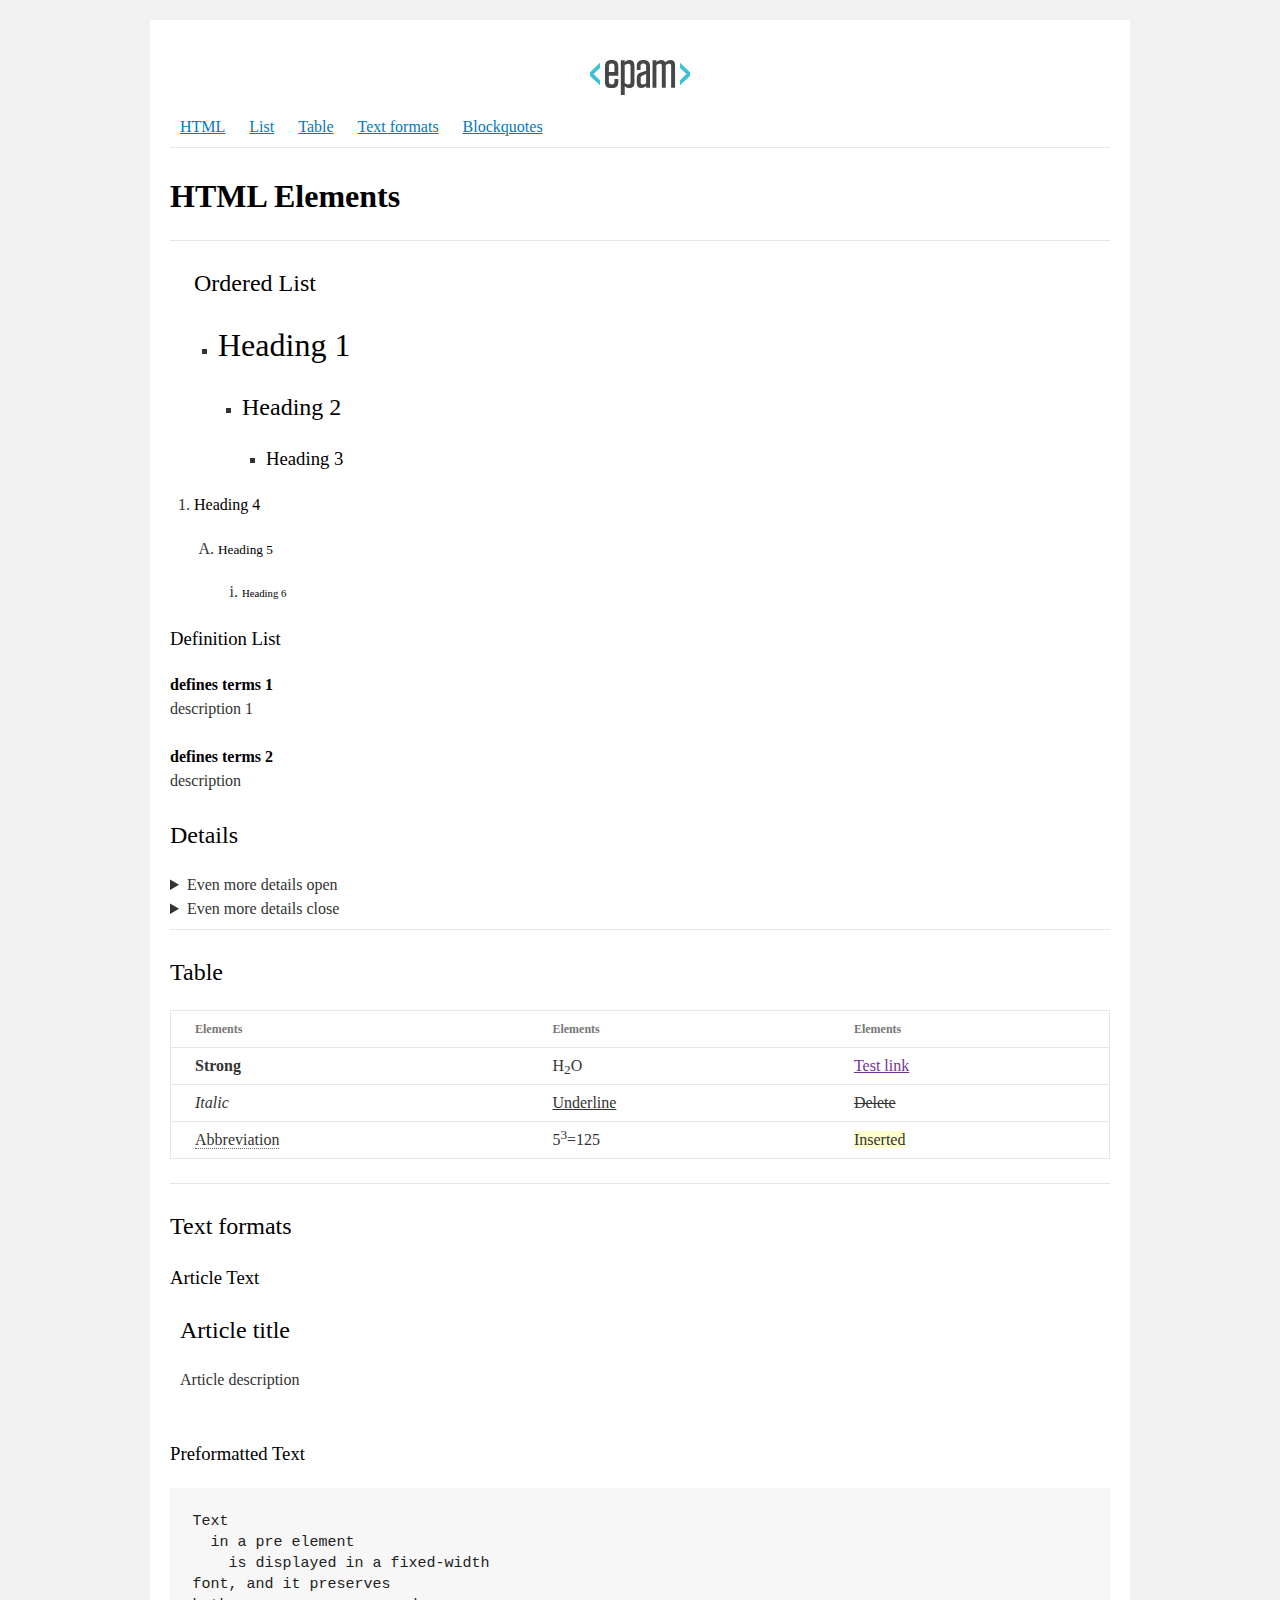
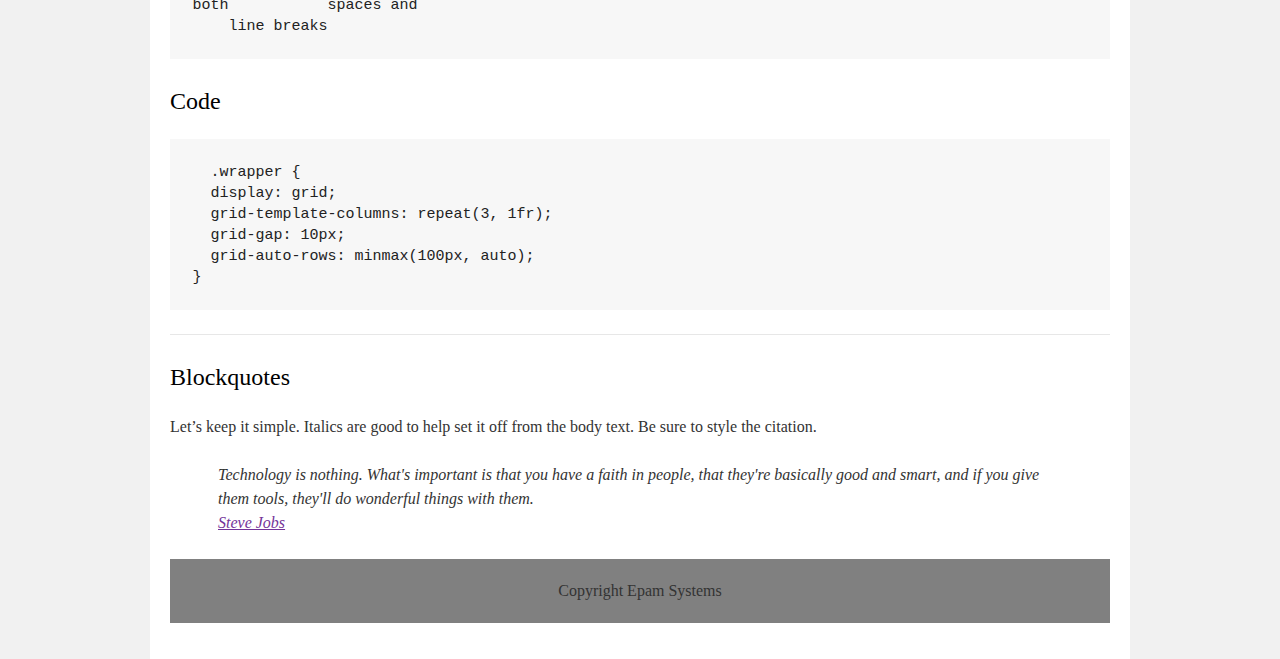
==== homework_01/index.html @ e1463457 "Add files via upload" ====
<!DOCTYPE html>
<html>

<head>
  <meta charset="utf-8">
  <title>hw</title>
  <link rel="stylesheet" href="style.css">
</head>

<body>
  <div id="wrapper">
    <div id="main">
      <div id="container">
        <div id="content" role="main">
          <!-- TODO: Content goes here -->
<header> 
        <img src="EPAM_logo.svg" alt="">
         <nav> <a href="">HTML</a>
			<a href="">List</a>
			<a href="">Table</a>
			<a href="">Text formats</a>
			<a href="">Blockquotes</a>
		</nav>
<hr>
</header>
<h1><strong>HTML Elements</strong></h1>

<hr>

<ol><h2>Ordered List</h2>
	<ul>
	<li><h1>Heading 1</h1></li>
		<ul><li><h2>Heading 2</h2></li>
			<ul><li><h3>Heading 3</h3></li></ul>
		</ul>
	</ul>
<li><h4>Heading 4</h4></li>
	<ol type="A"><li><h5>Heading 5</h5></li>
		<ol type="i"><li><h6>Heading 6</h6></li></ol>
	</ol>

</ol>
<dl><h3>Definition List</h3>

	<dt>defines terms 1</dt>
		<dd>description 1</dd>
	<dt>defines terms 2</dt>
		<dd>description </dd>
</dl>
<h2>Details</h2>
<details>
	<summary>Even more details open</summary>
	<p>Here are even more details about the details.</p>
</details>

<details>
	<summary>Even more details close</summary>
	<p>Here are even more details about the details.</p>
</details>
<hr>
<table>
<h2>Table</h2>
	<thead>
		<tr>
			<th>Elements</th>
			<th>Elements</th>
			<th>Elements</th>
		</tr>
	</thead>
	<tbody>
	<tr>
		<td><strong>Strong</strong></td>
		<td>H<sub>2</sub>O</td>
		<td><a href="">Test link</a></td>
	</tr>
	<tr>
		<td><i>Italic</i></td>
		<td><u>Underline</u></td>
		<td><del>Delete</del></td>
	</tr>
	<tr>
		<td><abbr>Abbreviation</abbr></td>
		<td>5<sup>3</sup>=125</td>
		<td><ins>Inserted</ins></td>
	</tr>
	</tbody>
</table>
<hr>
<h2>Text formats</h2>

	<h3>Article Text</h3>
	<article>
	<h2>Article title</h2>
	</article>
	<article>
		<p>Article description</p>
	</article>
<br>
<h3>Preformatted Text</h3>
<pre>
Text
  in a pre element
    is displayed in a fixed-width
font, and it preserves
both           spaces and
    line breaks
</pre>

<h2>Code</h2>

<code>
 <pre>
  .wrapper {
  display: grid;
  grid-template-columns: repeat(3, 1fr);
  grid-gap: 10px;
  grid-auto-rows: minmax(100px, auto);
}
</pre>
</code>
<hr>

<h2>Blockquotes</h2>

<p>Let’s keep it simple. Italics are good to help set it off from the body text. Be sure to style the citation.</p>
<blockquote>
<p>Technology is nothing. What's important is that you have a faith in people, that they're basically good and smart, and if you give them tools, they'll do wonderful things with them.
<br>
<a href="">Steve Jobs</a></p>
</blockquote>


<!--And here’s a bit of trailing text.-->

<footer>Copyright Epam Systems</footer>

        </div>
      </div>
    </div>
  </div>
</body>

</html>
---- homework_01/style.css ----
html, body, div, span, applet, object, iframe,
h1, h2, h3, h4, h5, h6, p, blockquote, pre,
a, abbr, acronym, address, big, cite, code,
del, dfn, em, font, img, ins, kbd, q, s, samp,
small, strike, strong, sub, sup, tt, var,
b, u, i, center,
dl, dt, dd, ol, ul, li,
fieldset, form, label, legend,
table, caption, tbody, tfoot, thead, tr, th, td{background:transparent;border:0;margin:0;padding:0;vertical-align:baseline;}
	body{line-height:1;}h1, h2, h3, h4, h5, h6{clear:both;font-weight:normal;}ol, ul{list-style:none;}blockquote{quotes:none;}blockquote:before, blockquote:after{content:'';content:none;}del{text-decoration:line-through;}table{border-collapse:collapse;border-spacing:0;}a img{border:none;}#container{float:left;margin:0 -240px 0 0;width:100%;}#primary,
#secondary{float:right;overflow:hidden;width:220px;}#secondary{clear:right;}#footer{clear:both;width:100%;}.one-column #content{margin:0 auto;width:640px;}.single-attachment #content{margin:0 auto;width:900px;}body,
input,
textarea,
.page-title span,
.pingback a.url{font-family:Georgia, "Bitstream Charter", serif;}h3#comments-title,
h3#reply-title,
#access .menu,
#access div.menu ul,
#cancel-comment-reply-link,
.form-allowed-tags,
#site-info,
#site-title,
#wp-calendar,
.comment-meta,
.comment-body tr th,
.comment-body thead th,
.entry-content label,
.entry-content tr th,
.entry-content thead th,
.entry-meta,
.entry-title,
.entry-utility,
#respond label,
.navigation,
.page-title,
.pingback p,
.reply,
.widget-title,
.wp-caption-text{font-family:"Helvetica Neue", Arial, Helvetica, "Nimbus Sans L", sans-serif;}input[type="submit"]{font-family:"Helvetica Neue", Arial, Helvetica, "Nimbus Sans L", sans-serif;}pre{font-family:"Courier 10 Pitch", Courier, monospace;}code{font-family:Monaco, Consolas, "Andale Mono", "DejaVu Sans Mono", monospace;}#access .menu-header,
div.menu,
#colophon,
#branding,
#main,
#wrapper{margin:0 auto;width:940px;}#wrapper{background:#fff;margin-top:20px;padding:0 20px;}#footer-widget-area{overflow:hidden;}#footer-widget-area .widget-area{float:left;margin-right:20px;width:220px;}#footer-widget-area #fourth{margin-right:0;}#site-info{float:left;font-size:14px;font-weight:bold;width:700px;}#site-generator{float:right;width:220px;}body{background:#f1f1f1;}body,
input,
textarea{color:#666;font-size:12px;line-height:18px;}hr{background-color:#e7e7e7;border:0;clear:both;height:1px;margin-bottom:18px;}p{margin-bottom:18px;}ul{list-style:square;margin:0 0 18px 1.5em;}ol{list-style:decimal;margin:0 0 18px 1.5em;}ol ol{list-style:upper-alpha;}ol ol ol{list-style:lower-roman;}ol ol ol ol{list-style:lower-alpha;}ul ul,
ol ol,
ul ol,
ol ul{margin-bottom:0;}dl{margin:0 0 24px 0;}dt{font-weight:bold;}dd{margin-bottom:18px;}strong{font-weight:bold;}cite,
em,
i{font-style:italic;}big{font-size:131.25%;}ins{background:#ffc;text-decoration:none;}blockquote{font-style:italic;padding:0 3em;}blockquote cite,
blockquote em,
blockquote i{font-style:normal;}pre{background:#f7f7f7;color:#222;line-height:18px;margin-bottom:18px;overflow:auto;padding:1.5em;}abbr,
acronym{border-bottom:1px dotted #666;cursor:help;}sup,
sub{height:0;line-height:1;position:relative;vertical-align:baseline;}sup{bottom:1ex;}sub{top:.5ex;}small{font-size:smaller;}input[type="text"],
input[type="password"],
input[type="email"],
input[type="url"],
input[type="number"],
textarea{background:#f9f9f9;border:1px solid #ccc;box-shadow:inset 1px 1px 1px rgba(0,0,0,0.1);-moz-box-shadow:inset 1px 1px 1px rgba(0,0,0,0.1);-webkit-box-shadow:inset 1px 1px 1px rgba(0,0,0,0.1);padding:2px;}a:link{color:#0066cc;}a:visited{color:#743399;}a:active,
a:hover{color:#ff4b33;}.screen-reader-text{clip:rect(1px, 1px, 1px, 1px);overflow:hidden;position:absolute !important;height:1px;width:1px;}#header{padding:30px 0 0 0;}#site-title{float:left;font-size:30px;line-height:36px;margin:0 0 18px 0;width:700px;}#site-title a{color:#000;font-weight:bold;text-decoration:none;}#site-description{color:#000;clear:right;float:right;font-style:italic;margin:15px 0 18px 0;opacity:.65;width:220px;}#branding img{border-top:4px solid #000;border-bottom:1px solid #000;display:block;float:left;}#access{background:#000;display:block;float:left;margin:0 auto;width:940px;}#access .menu-header,
div.menu{font-size:13px;margin-left:12px;width:928px;}#access .menu-header ul,
div.menu ul{list-style:none;margin:0;}#access .menu-header li,
div.menu li{float:left;position:relative;}#access a{color:#aaa;display:block;line-height:38px;padding:0 10px;text-decoration:none;}#access ul ul{box-shadow:0px 3px 3px rgba(0,0,0,0.2);-moz-box-shadow:0px 3px 3px rgba(0,0,0,0.2);-webkit-box-shadow:0px 3px 3px rgba(0,0,0,0.2);display:none;position:absolute;top:38px;left:0;float:left;width:180px;z-index:99999;}#access ul ul li{min-width:180px;}#access ul ul ul{left:100%;top:0;}#access ul ul a{background:#333;line-height:1em;padding:10px;width:160px;height:auto;}#access li:hover > a,
#access ul ul:hover > a{background:#333;color:#fff;}#access ul li:hover > ul{display:block;}#access ul li.current_page_item > a,
#access ul li.current_page_ancestor > a,
#access ul li.current-menu-ancestor > a,
#access ul li.current-menu-item > a,
#access ul li.current-menu-parent > a{color:#fff;}* html #access ul li.current_page_item a,
* html #access ul li.current_page_ancestor a,
* html #access ul li.current-menu-ancestor a,
* html #access ul li.current-menu-item a,
* html #access ul li.current-menu-parent a,
* html #access ul li a:hover{color:#fff;}#main{clear:both;overflow:hidden;padding:40px 0 0 0;}#content{margin-bottom:36px;}#content,
#content input,
#content textarea{color:#333;font-size:16px;line-height:24px;}#content p,
#content ul,
#content ol,
#content dd,
#content pre,
#content hr{margin-bottom:24px;}#content ul ul,
#content ol ol,
#content ul ol,
#content ol ul{margin-bottom:0;}#content pre,
#content kbd,
#content tt,
#content var{font-size:15px;line-height:21px;}#content code{font-size:13px;}#content dt,
#content th{color:#000;}#content h1,
#content h2,
#content h3,
#content h4,
#content h5,
#content h6{color:#000;line-height:1.5em;margin:0 0 20px 0;}#content table{border:1px solid #e7e7e7;margin:0 -1px 24px 0;text-align:left;width:100%;}#content tr th,
#content thead th{color:#777;font-size:12px;font-weight:bold;line-height:18px;padding:9px 24px;}#content tr td{border-top:1px solid #e7e7e7;padding:6px 24px;}#content tr.odd td{background:#f2f7fc;}.hentry{margin:0 0 48px 0;}.home .sticky{background:#f2f7fc;border-top:4px solid #000;margin-left:-20px;margin-right:-20px;padding:18px 20px;}.single .hentry{margin:0 0 36px 0;}.page-title{color:#000;font-size:14px;font-weight:bold;margin:0 0 36px 0;}.page-title span{color:#333;font-size:16px;font-style:italic;font-weight:normal;}.page-title a:link,
.page-title a:visited{color:#777;text-decoration:none;}.page-title a:active,
.page-title a:hover{color:#ff4b33;}#content .entry-title{color:#000;font-size:21px;font-weight:bold;line-height:1.3em;margin-bottom:0;}.entry-title a:link,
.entry-title a:visited{color:#000;text-decoration:none;}.entry-title a:active,
.entry-title a:hover{color:#ff4b33;}.entry-meta{color:#777;font-size:12px;}.entry-meta abbr,
.entry-utility abbr{border:none;}.entry-meta abbr:hover,
.entry-utility abbr:hover{border-bottom:1px dotted #666;}.single-author .by-author{position:absolute !important;clip:rect(1px 1px 1px 1px);clip:rect(1px, 1px, 1px, 1px);}.entry-content,
.entry-summary{clear:both;padding:12px 0 0 0;}.entry-content .more-link{white-space:nowrap;}#content .entry-summary p:last-child{margin-bottom:12px;}.entry-content fieldset{border:1px solid #e7e7e7;margin:0 0 24px 0;padding:24px;}.entry-content fieldset legend{background:#fff;color:#000;font-weight:bold;padding:0 24px;}.entry-content input{margin:0 0 24px 0;}.entry-content input.file,
.entry-content input.button{margin-right:24px;}.entry-content label{color:#777;font-size:12px;}.entry-content select{margin:0 0 24px 0;}.entry-content sup,
.entry-content sub{font-size:10px;}.entry-content blockquote.left{float:left;margin-left:0;margin-right:24px;text-align:right;width:33%;}.entry-content blockquote.right{float:right;margin-left:24px;margin-right:0;text-align:left;width:33%;}.page-link{clear:both;color:#000;font-weight:bold;line-height:48px;word-spacing:0.5em;}.page-link a:link,
.page-link a:visited{background:#f1f1f1;color:#333;font-weight:normal;padding:0.5em 0.75em;text-decoration:none;}.home .sticky .page-link a{background:#d9e8f7;}.page-link a:active,
.page-link a:hover{color:#ff4b33;}body.page .edit-link{clear:both;display:block;}#entry-author-info{background:#f2f7fc;border-top:4px solid #000;clear:both;font-size:14px;line-height:20px;margin:24px 0;overflow:hidden;padding:18px 20px;}#entry-author-info #author-avatar{background:#fff;border:1px solid #e7e7e7;float:left;height:60px;margin:0 -104px 0 0;padding:11px;}#entry-author-info #author-description{float:left;margin:0 0 0 104px;}#entry-author-info h2{color:#000;font-size:100%;font-weight:bold;margin-bottom:0;}.entry-utility{clear:both;color:#777;font-size:12px;line-height:18px;}.entry-meta a,
.entry-utility a{color:#777;}.entry-meta a:hover,
.entry-utility a:hover{color:#ff4b33;}#content .video-player{padding:0;}.format-standard .wp-video,
.format-standard .wp-audio-shortcode,
.format-audio .wp-audio-shortcode,
.format-standard .video-player{margin-bottom:24px;}.home #content .format-aside p,
.home #content .category-asides p{font-size:14px;line-height:20px;margin-bottom:10px;margin-top:0;}.format-gallery .size-thumbnail img,
.category-gallery .size-thumbnail img{border:10px solid #f1f1f1;margin-bottom:0;}.format-gallery .gallery-thumb,
.category-gallery .gallery-thumb{float:left;margin-right:20px;margin-top:-4px;}.home #content .format-gallery .entry-utility,
.home #content .category-gallery .entry-utility{padding-top:4px;}.attachment .entry-content .entry-caption{font-size:140%;margin-top:24px;}.attachment .entry-content .nav-previous a:before{content:'\2190\00a0';}.attachment .entry-content .nav-next a:after{content:'\00a0\2192';}#content img.size-auto,
#content img.size-full,
#content img.size-large,
#content img.size-medium,
#content .entry-attachment img,
#content .widget-container img{max-width:100%;height:auto;}#ie8 #content img.size-auto,
#ie8 #content img.size-full,
#ie8 #content img.size-large,
#ie8 #content img.size-medium,
#ie8 #content .entry-attachment img{width:auto;}.alignleft,
img.alignleft{display:inline;float:left;margin-right:24px;margin-top:4px;}.alignright,
img.alignright{display:inline;float:right;margin-left:24px;margin-top:4px;}.aligncenter,
img.aligncenter{clear:both;display:block;margin-left:auto;margin-right:auto;}img.alignleft,
img.alignright,
img.aligncenter{margin-bottom:12px;}.wp-caption{background:#f1f1f1;line-height:18px;margin-bottom:20px;max-width:100%;padding:4px;text-align:center;}.wp-caption img{margin:5px 5px 0;max-width:622px;}.wp-caption p.wp-caption-text{color:#777;font-size:12px;margin:5px;}.wp-smiley{margin:0;}.gallery{margin:0 auto 18px;}.gallery .gallery-item{float:left;margin-top:0;text-align:center;}.gallery-columns-1 .gallery-item{width:100%;}.gallery-columns-2 .gallery-item{width:50%;}.gallery-columns-3 .gallery-item{width:33%;}.gallery-columns-4 .gallery-item{width:25%;}.gallery-columns-5 .gallery-item{width:20%;}.gallery-columns-6 .gallery-item{width:16%;}.gallery-columns-7 .gallery-item{width:14%;}.gallery-columns-8 .gallery-item{width:12%;}.gallery-columns-9 .gallery-item{width:11%;}.gallery-columns-1 img{max-width:620px;}.gallery-columns-2 img{max-width:288px;}.gallery-columns-3 img{max-width:177px;}.gallery-columns-4 img{max-width:122px;}.gallery-columns-5 img{max-width:88px;}.gallery-columns-6 img{max-width:66px;}.gallery-columns-7 img{max-width:50px;}.gallery-columns-8 img{max-width:39px;}.gallery-columns-9 img{max-width:29px;}.gallery-item img{height:auto;}.gallery-columns-2 .attachment-medium{max-width:92%;height:auto;}.gallery-columns-4 .attachment-thumbnail{max-width:84%;height:auto;}.gallery .gallery-caption{color:#777;font-size:12px;margin:0 0 12px;}.gallery dl{margin:0;}.gallery img{border:10px solid #f1f1f1;}.gallery br+br{display:none;}#content .entry-attachment img{display:block;margin:0 auto;}.navigation{color:#777;font-size:12px;line-height:18px;overflow:hidden;}.navigation a:link,
.navigation a:visited{color:#777;text-decoration:none;}.navigation a:active,
.navigation a:hover{color:#ff4b33;}.nav-previous{float:left;width:50%;}.nav-next{float:right;text-align:right;width:50%;}#nav-above{margin:0 0 18px 0;}#nav-above{display:none;}.paged #nav-above,
.single #nav-above{display:block;}#nav-below{margin:-18px 0 0 0;}#comments{clear:both;}#comments .navigation{padding:0 0 18px 0;}h3#comments-title,
h3#reply-title{color:#000;font-size:20px;font-weight:bold;margin-bottom:0;}h3#comments-title{padding:24px 0;}.commentlist{list-style:none;margin:0;}.commentlist li.comment{border-bottom:1px solid #e7e7e7;line-height:24px;margin:0 0 24px 0;padding:0 0 0 56px;position:relative;}.commentlist li:last-child{border-bottom:none;margin-bottom:0;}#comments .comment-body ul,
#comments .comment-body ol{margin-bottom:18px;}#comments .comment-body p:last-child{margin-bottom:6px;}#comments .comment-body blockquote p:last-child{margin-bottom:24px;}.commentlist ol{list-style:decimal;}.commentlist .avatar{position:absolute;top:4px;left:0;}.comment-author{}.comment-author cite{color:#000;font-style:normal;font-weight:bold;}.comment-author .says{font-style:italic;}.comment-meta{font-size:12px;margin:0 0 18px 0;}.comment-meta a:link,
.comment-meta a:visited{color:#777;text-decoration:none;}.comment-meta a:active,
.comment-meta a:hover{color:#ff4b33;}.commentlist .even{}.commentlist .bypostauthor{}.commentlist .bypostauthor > div{background:#f2f7fc;border-top:4px solid #000;margin-bottom:10px;padding:10px 0 0 20px;}.reply{font-size:12px;padding:0 0 24px 0;}.reply a,
a.comment-edit-link{color:#777;}.reply a:hover,
a.comment-edit-link:hover{color:#ff4b33;}.commentlist .children{list-style:none;margin:0;}.commentlist .children li{border:none;margin:0;}.nopassword,
.nocomments{display:none;}#comments .pingback{border-bottom:1px solid #e7e7e7;margin-bottom:18px;padding-bottom:18px;}.commentlist li.comment+li.pingback{margin-top:-6px;}#comments .pingback p{color:#777;display:block;font-size:12px;line-height:18px;margin:0;}#comments .pingback .url{font-size:13px;font-style:italic;}input[type="submit"]{color:#333;}#respond{border-top:1px solid #e7e7e7;margin:24px 0;overflow:hidden;position:relative;}#respond p{margin:0;}#respond .comment-notes{margin-bottom:1em;}.form-allowed-tags{line-height:1em;}.children #respond{margin:0 48px 0 0;}h3#reply-title{margin:18px 0;}#comments-list #respond{margin:0 0 18px 0;}#comments-list ul #respond{margin:0;}#cancel-comment-reply-link{font-size:12px;font-weight:normal;line-height:18px;}#respond .required{color:#ff4b33;font-weight:bold;}#respond label{color:#777;font-size:12px;}#respond input{margin:0 0 9px;width:98%;}#respond textarea{width:98%;}#respond .form-allowed-tags{color:#777;font-size:12px;line-height:18px;}#respond .form-allowed-tags code{font-size:11px;}#respond .form-submit{margin:12px 0;}#respond .form-submit input{font-size:14px;width:auto;}.widget-area ul{list-style:none;margin-left:0;}.widget-area ul ul{list-style:square;margin-left:1.3em;}.widget-area select{max-width:100%;}.widget_search #s{width:60%;}.widget_search label{display:none;}.widget-container{word-wrap:break-word;-webkit-hyphens:auto;-moz-hyphens:auto;hyphens:auto;margin:0 0 18px 0;}.widget-container .wp-caption img{margin:auto;}.widget-container.widget_image .wp-caption{width:auto;}.widget-container.widget_image .wp-caption img{margin-left:-8px;}.widget-title{color:#222;font-size:14px;font-weight:bold;}.widget-area a:link,
.widget-area a:visited{text-decoration:none;}.widget-area a:active,
.widget-area a:hover{text-decoration:underline;}.widget-area .entry-meta{font-size:11px;}#wp_tag_cloud div{line-height:1.6em;}#wp-calendar{width:100%;}#wp-calendar caption{color:#222;font-size:14px;font-weight:bold;padding-bottom:4px;text-align:left;}#wp-calendar thead{font-size:11px;}#wp-calendar thead th{}#wp-calendar tbody{color:#aaa;}#wp-calendar tbody td{background:#f5f5f5;border:1px solid #fff;padding:3px 0 2px;text-align:center;}#wp-calendar tbody .pad{background:none;}#wp-calendar tfoot #next{text-align:right;}.widget_rss a.rsswidget{color:#000;}.widget_rss a.rsswidget:hover{color:#ff4b33;}.widget_rss .widget-title img{width:11px;height:11px;}#main .widget-area ul{margin-left:0;padding:0 20px 0 0;}#main .widget-area ul ul{border:none;margin-left:1.3em;padding:0;}#primary{}#secondary{}#footer-widget-area{}#main .widget-container.music-player ul{margin:0;}#footer{margin-bottom:20px;}#colophon{border-top:4px solid #000;margin-top:-4px;overflow:hidden;padding:18px 0;}#site-info{font-weight:bold;}#site-info a{color:#000;text-decoration:none;}#site-generator{font-style:italic;position:relative;}#site-generator a{background:url(images/wordpress.png) center left no-repeat;color:#666;display:inline-block;line-height:16px;padding-left:20px;text-decoration:none;}#site-generator a:hover{text-decoration:underline;}img#wpstats{display:block;margin:0 auto 10px;}pre{-webkit-text-size-adjust:140%;}code{-webkit-text-size-adjust:160%;}#access,
.entry-meta,
.entry-utility,
.navigation,
.widget-area{-webkit-text-size-adjust:120%;}#site-description{-webkit-text-size-adjust:none;}@media print{body{background:none !important;}#wrapper{clear:both !important;display:block !important;float:none !important;position:relative !important;}#header{border-bottom:2pt solid #000;padding-bottom:18pt;}#colophon{border-top:2pt solid #000;}#site-title,	#site-description{float:none;line-height:1.4em;margin:0;padding:0;}#site-title{font-size:13pt;}.entry-content{font-size:14pt;line-height:1.6em;}.entry-title{font-size:21pt;}#access,	#branding img,	#respond,	.comment-edit-link,	.edit-link,	.navigation,	.page-link,	.widget-area{display:none !important;}#container,	#header,	#footer{margin:0;width:100%;}#content,	.one-column #content{margin:24pt 0 0;width:100%;}.wp-caption p{font-size:11pt;}#site-info,	#site-generator{float:none;width:auto;}#colophon{width:auto;}img#wpstats{display:none;}#site-generator a{margin:0;padding:0;}#entry-author-info{border:1px solid #e7e7e7;}#main{display:inline;}.home .sticky{border:none;}}
img{width: 100px;vertical-align: middle;margin-left: calc(50% - 50px);margin-bottom: 20px;}nav > a{padding: 10px;color: #0279c1;}nav > a b:hover{color: #00527a;}nav > a:visited{color: #0279c1;}article{padding-left: 10px;}footer{margin-top: 20px;padding: 20px;text-align: center;background: grey;}
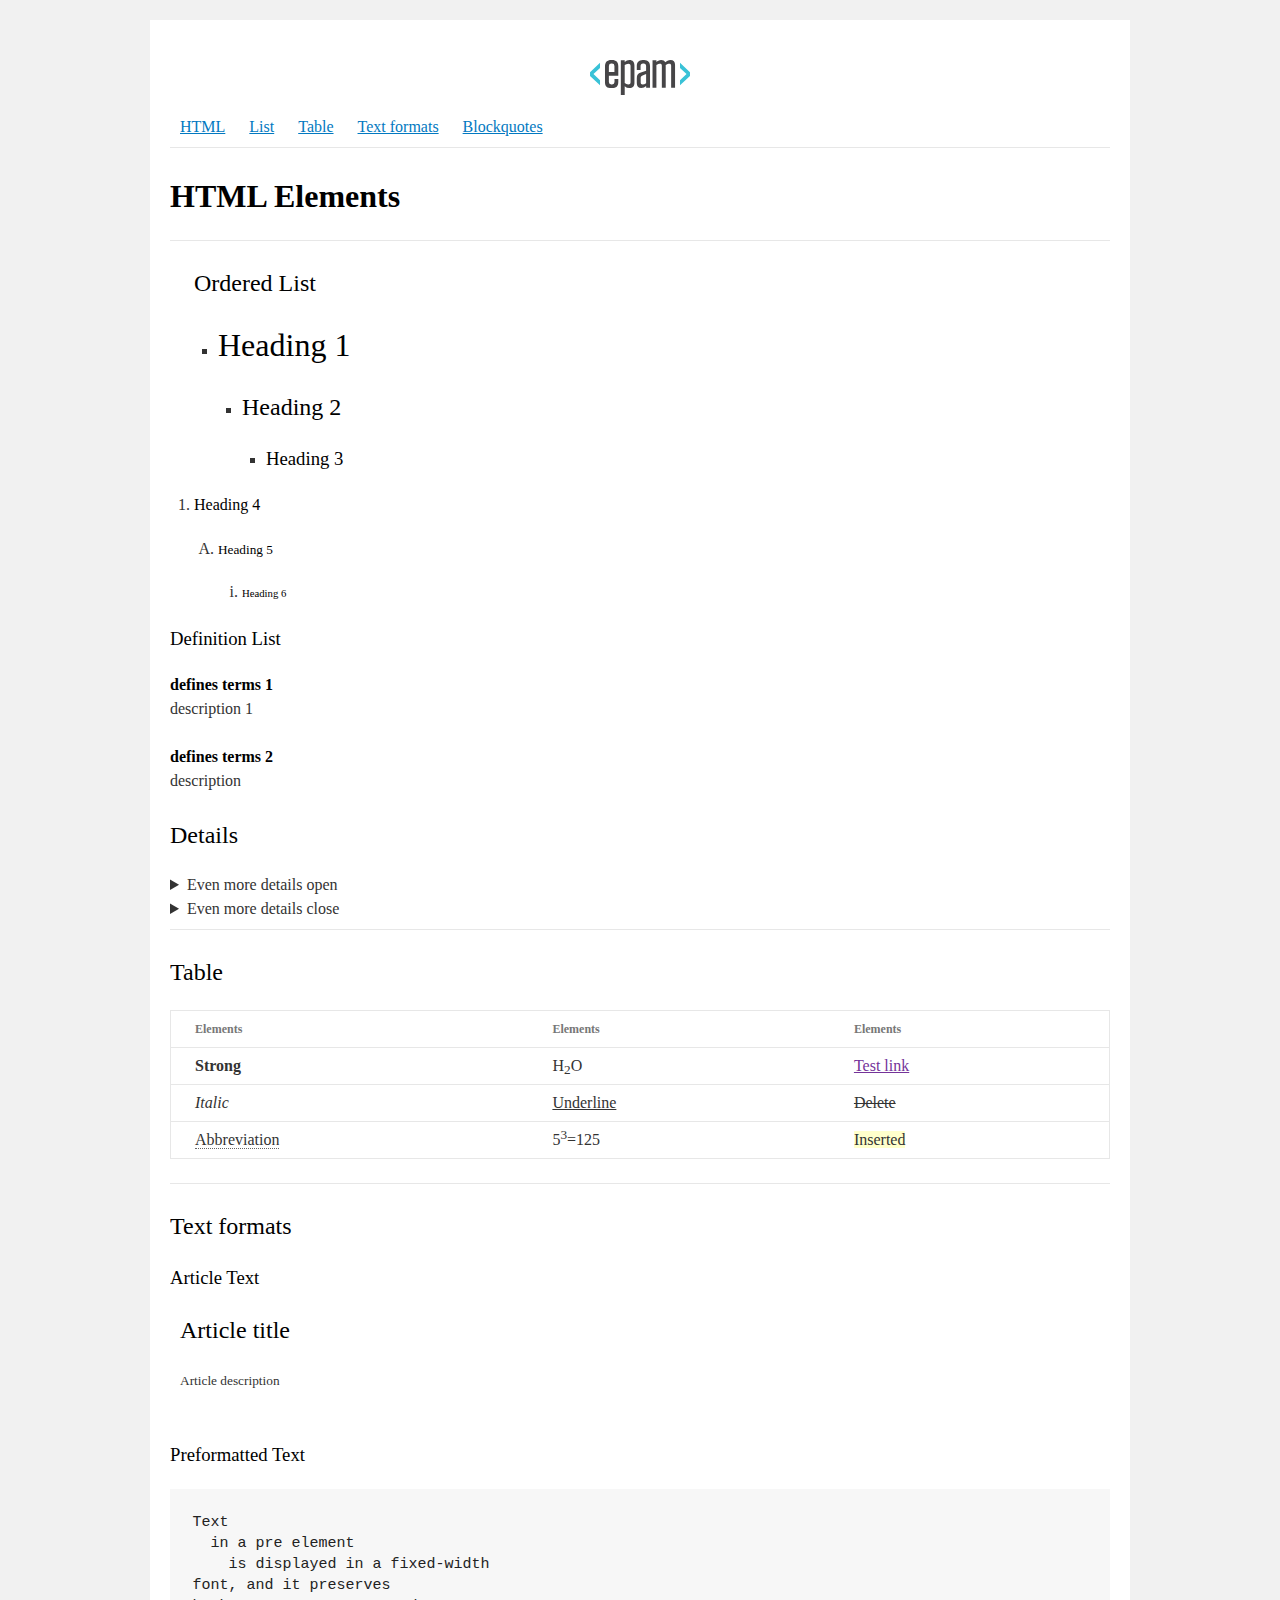
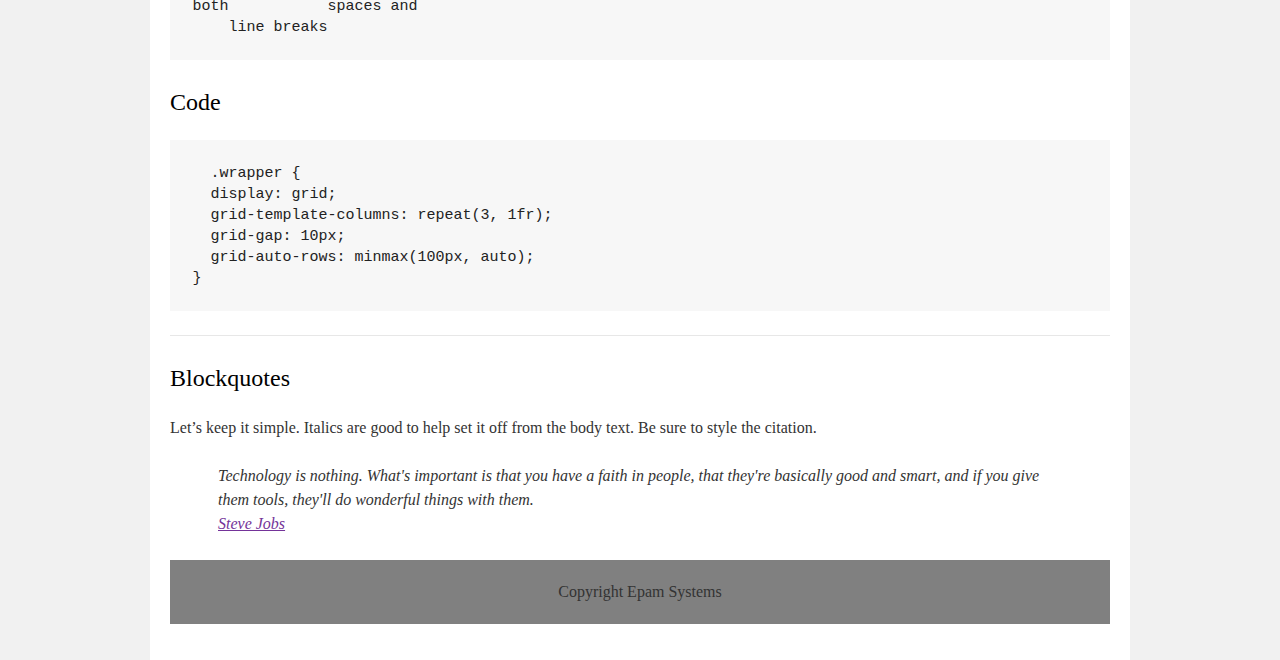
==== commit 0d043e96: "Update index.html" ====
--- a/homework_01/index.html
+++ b/homework_01/index.html
@@ -93,7 +93,7 @@
 	<h2>Article title</h2>
 	</article>
 	<article>
-		<p>Article description</p>
+		<p><small>Article description</small></p>
 	</article>
 <br>
 <h3>Preformatted Text</h3>
@@ -130,7 +130,7 @@
 </blockquote>
 
 
-<!--And here’s a bit of trailing text.-->
+<p hidden="">And here’s a bit of trailing text.</p>
 
 <footer>Copyright Epam Systems</footer>
 
@@ -140,4 +140,4 @@
   </div>
 </body>
 
-</html>+</html>
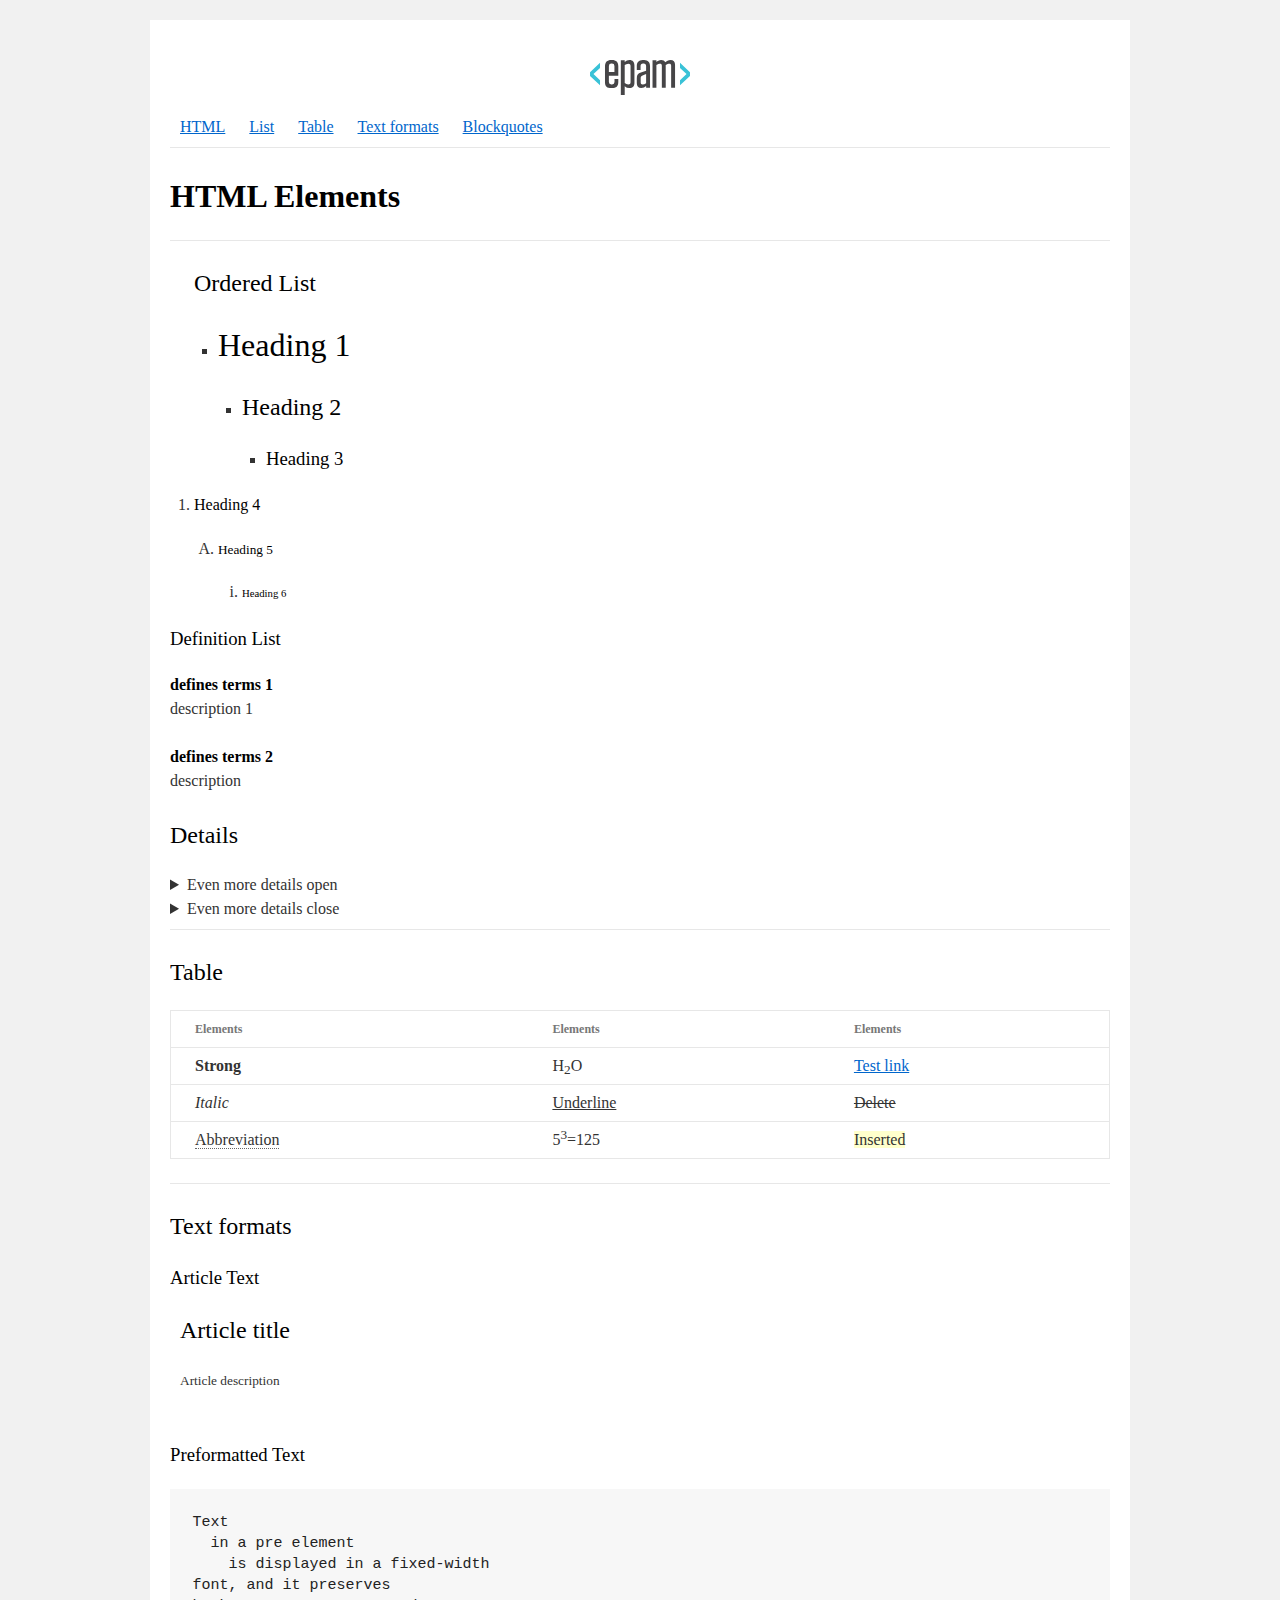
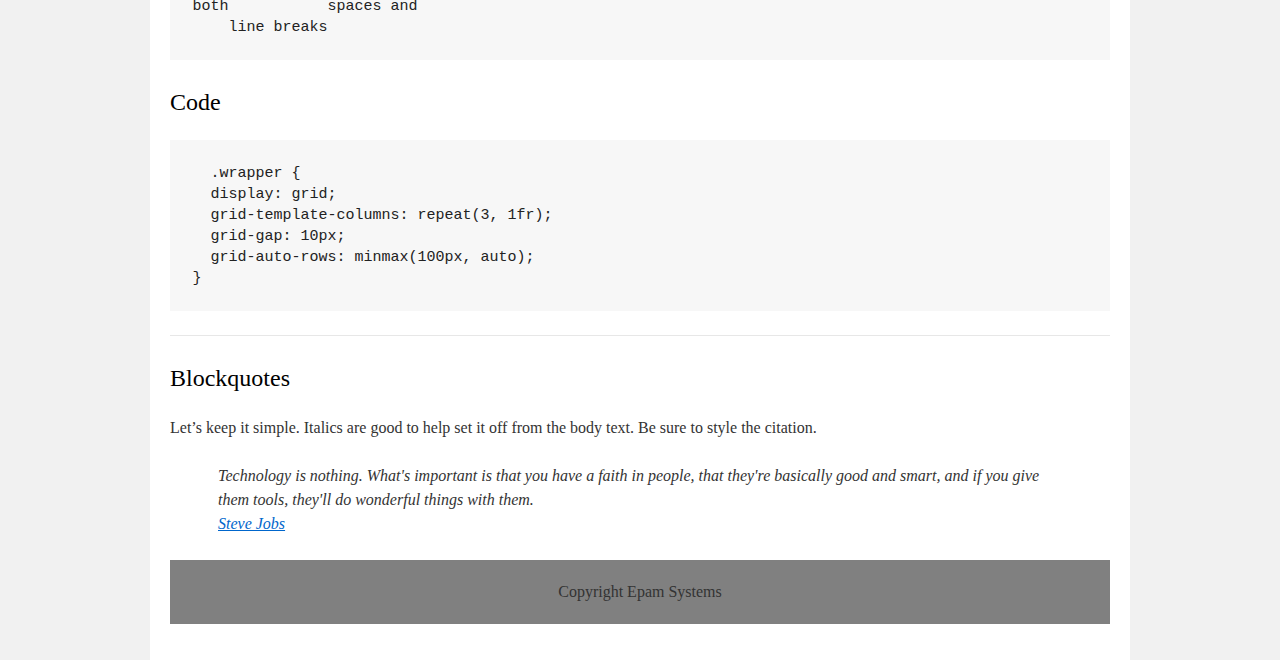
==== commit 06bb6815: "Update index.html" ====
--- a/homework_01/index.html
+++ b/homework_01/index.html
@@ -15,19 +15,19 @@
           <!-- TODO: Content goes here -->
 <header> 
         <img src="EPAM_logo.svg" alt="">
-         <nav> <a href="">HTML</a>
-			<a href="">List</a>
-			<a href="">Table</a>
-			<a href="">Text formats</a>
-			<a href="">Blockquotes</a>
+         <nav> <a href="#html">HTML</a>
+			<a href="#ol_list">List</a>
+			<a href="#table">Table</a>
+			<a href="#txt_form">Text formats</a>
+			<a href="#citation">Blockquotes</a>
 		</nav>
 <hr>
 </header>
-<h1><strong>HTML Elements</strong></h1>
+<h1 id="html"><strong>HTML Elements</strong></h1>
 
 <hr>
 
-<ol><h2>Ordered List</h2>
+<ol id="ol_list"><h2>Ordered List</h2>
 	<ul>
 	<li><h1>Heading 1</h1></li>
 		<ul><li><h2>Heading 2</h2></li>
@@ -58,7 +58,7 @@
 	<p>Here are even more details about the details.</p>
 </details>
 <hr>
-<table>
+<table id="table">
 <h2>Table</h2>
 	<thead>
 		<tr>
@@ -71,7 +71,7 @@
 	<tr>
 		<td><strong>Strong</strong></td>
 		<td>H<sub>2</sub>O</td>
-		<td><a href="">Test link</a></td>
+		<td><a href="https://www.w3schools.com/tags/tag_a.asp">Test link</a></td>
 	</tr>
 	<tr>
 		<td><i>Italic</i></td>
@@ -86,7 +86,7 @@
 	</tbody>
 </table>
 <hr>
-<h2>Text formats</h2>
+<h2 id="txt_form">Text formats</h2>
 
 	<h3>Article Text</h3>
 	<article>
@@ -120,13 +120,13 @@
 </code>
 <hr>
 
-<h2>Blockquotes</h2>
+<h2 id="citation">Blockquotes</h2>
 
 <p>Let’s keep it simple. Italics are good to help set it off from the body text. Be sure to style the citation.</p>
 <blockquote>
 <p>Technology is nothing. What's important is that you have a faith in people, that they're basically good and smart, and if you give them tools, they'll do wonderful things with them.
 <br>
-<a href="">Steve Jobs</a></p>
+<a href="https://en.wikipedia.org/wiki/Steve_Jobs">Steve Jobs</a></p>
 </blockquote>
 
 
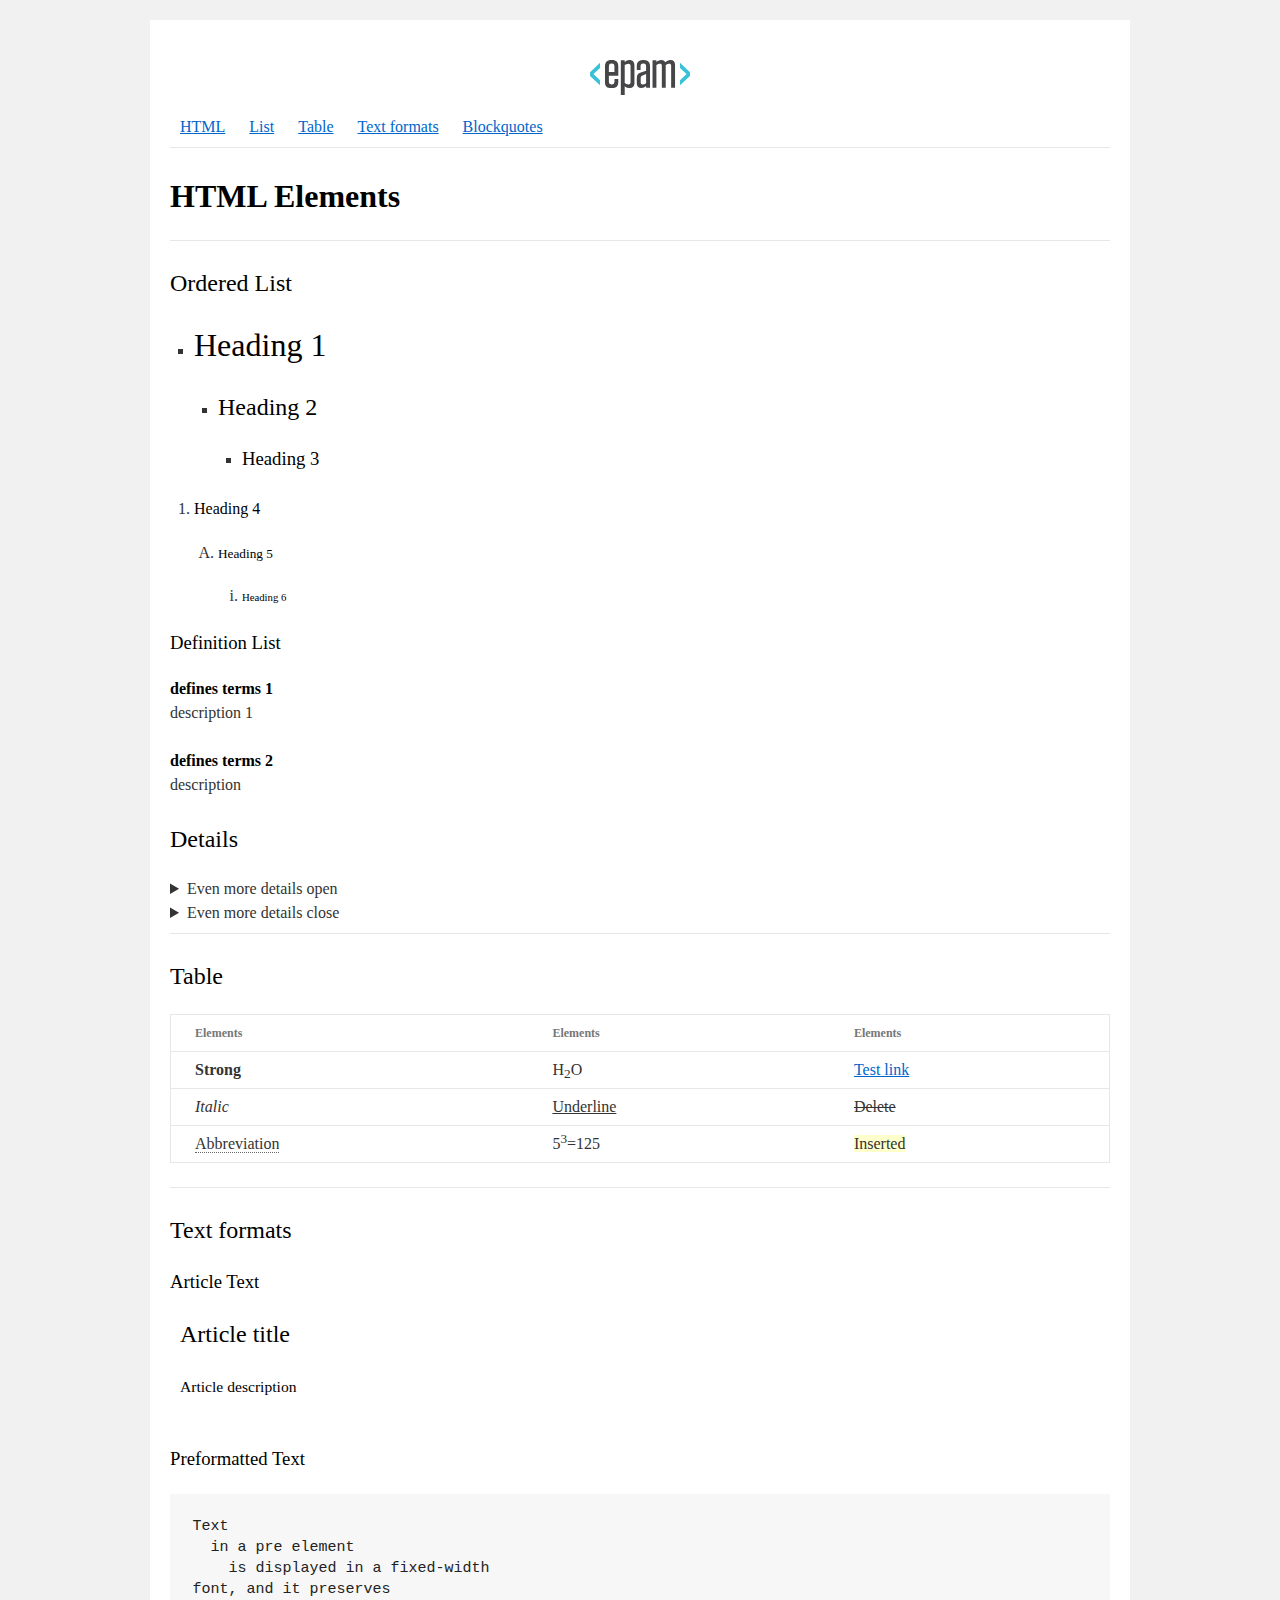
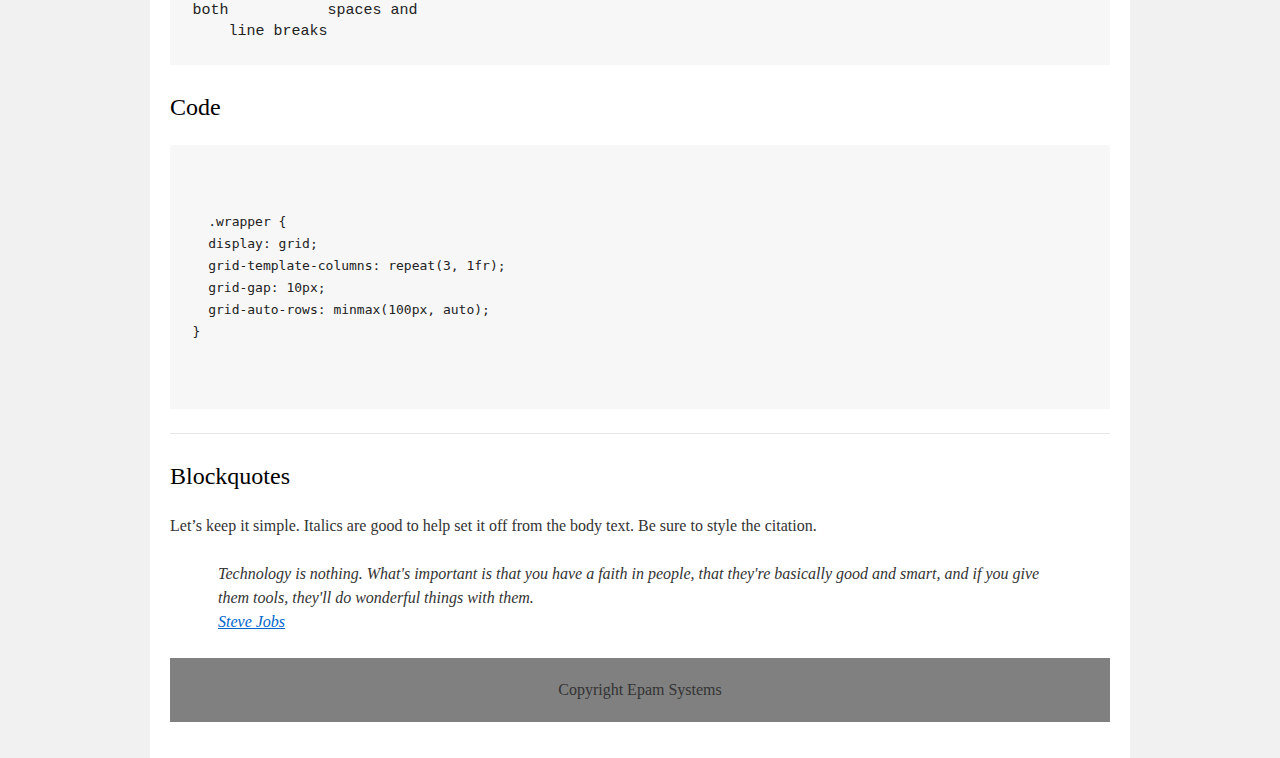
==== commit d3841e53: "Update index.html" ====
--- a/homework_01/index.html
+++ b/homework_01/index.html
@@ -15,32 +15,51 @@
           <!-- TODO: Content goes here -->
 <header> 
         <img src="EPAM_logo.svg" alt="">
-         <nav> <a href="#html">HTML</a>
-			<a href="#ol_list">List</a>
-			<a href="#table">Table</a>
-			<a href="#txt_form">Text formats</a>
-			<a href="#citation">Blockquotes</a>
-		</nav>
+        <nav> 
+		<a href="#html">HTML</a>
+		<a href="#ol_list">List</a>
+		<a href="#table">Table</a>
+		<a href="#txt_form">Text formats</a>
+		<a href="#citation">Blockquotes</a>
+	</nav>
 <hr>
 </header>
 <h1 id="html"><strong>HTML Elements</strong></h1>
 
 <hr>
-
-<ol id="ol_list"><h2>Ordered List</h2>
+<h2 id="ol_list">Ordered List</h2>
 	<ul>
-	<li><h1>Heading 1</h1></li>
-		<ul><li><h2>Heading 2</h2></li>
-			<ul><li><h3>Heading 3</h3></li></ul>
-		</ul>
+		<li>
+			<h1>Heading 1</h1>
+			<ul>
+				<li>
+					<h2>Heading 2</h2>
+					<ul>
+						<li>
+							<h3>Heading 3</h3>
+						</li>
+					</ul>
+				</li>
+			</ul>
+		</li>
 	</ul>
-<li><h4>Heading 4</h4></li>
-	<ol type="A"><li><h5>Heading 5</h5></li>
-		<ol type="i"><li><h6>Heading 6</h6></li></ol>
-	</ol>
-
+<ol>
+	<li>
+		<h4>Heading 4</h4>
+		<ol type="A">
+			<li>
+				<h5>Heading 5</h5>
+				<ol type="i">
+					<li>
+						<h6>Heading 6</h6>
+					</li>
+				</ol>
+			</li>
+		</ol>
+	</li>
 </ol>
-<dl><h3>Definition List</h3>
+<h3>Definition List</h3>
+<dl>
 
 	<dt>defines terms 1</dt>
 		<dd>description 1</dd>
@@ -58,8 +77,9 @@
 	<p>Here are even more details about the details.</p>
 </details>
 <hr>
+<h2>Table</h2>
 <table id="table">
-<h2>Table</h2>
+
 	<thead>
 		<tr>
 			<th>Elements</th>
@@ -93,7 +113,7 @@
 	<h2>Article title</h2>
 	</article>
 	<article>
-		<p><small>Article description</small></p>
+		<h3><small>Article description</small></h3>
 	</article>
 <br>
 <h3>Preformatted Text</h3>
@@ -107,17 +127,18 @@
 </pre>
 
 <h2>Code</h2>
-
+<pre>
 <code>
- <pre>
+ 
   .wrapper {
   display: grid;
   grid-template-columns: repeat(3, 1fr);
   grid-gap: 10px;
   grid-auto-rows: minmax(100px, auto);
 }
+
+</code>
 </pre>
-</code>
 <hr>
 
 <h2 id="citation">Blockquotes</h2>
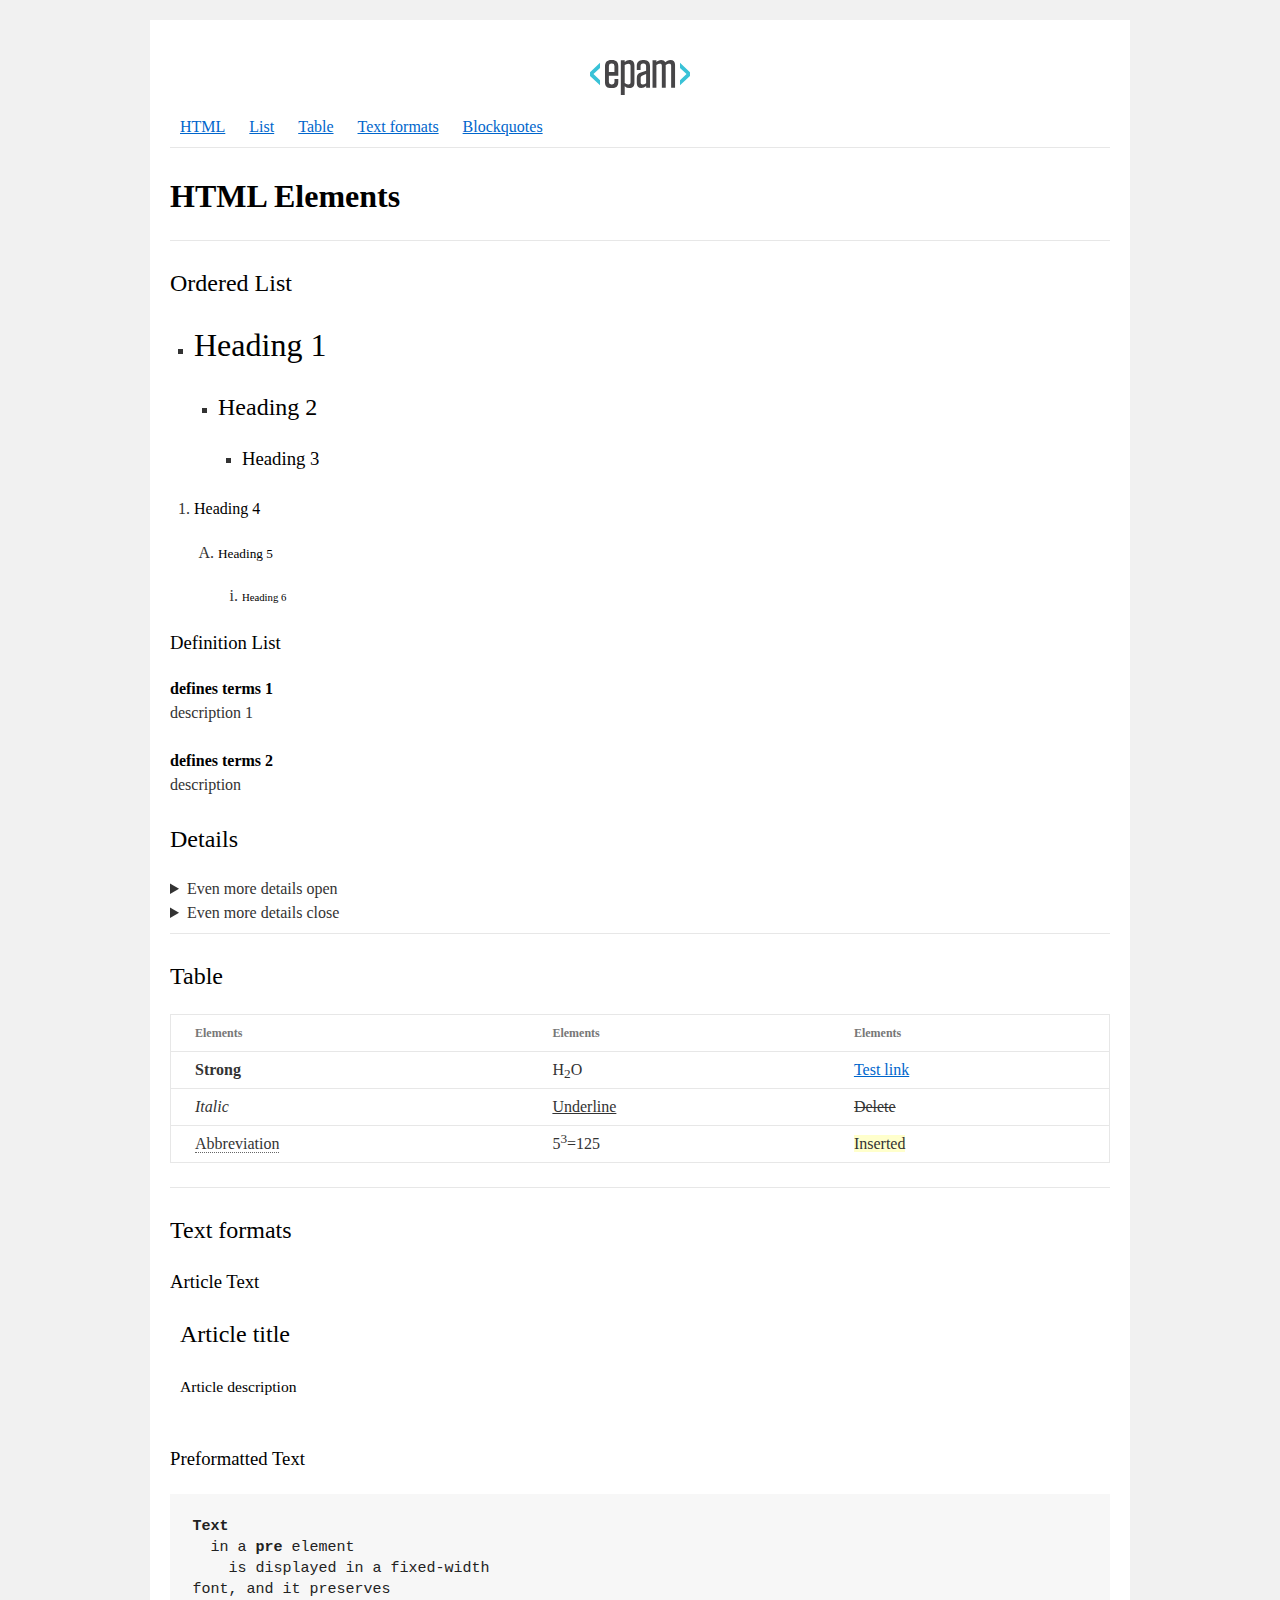
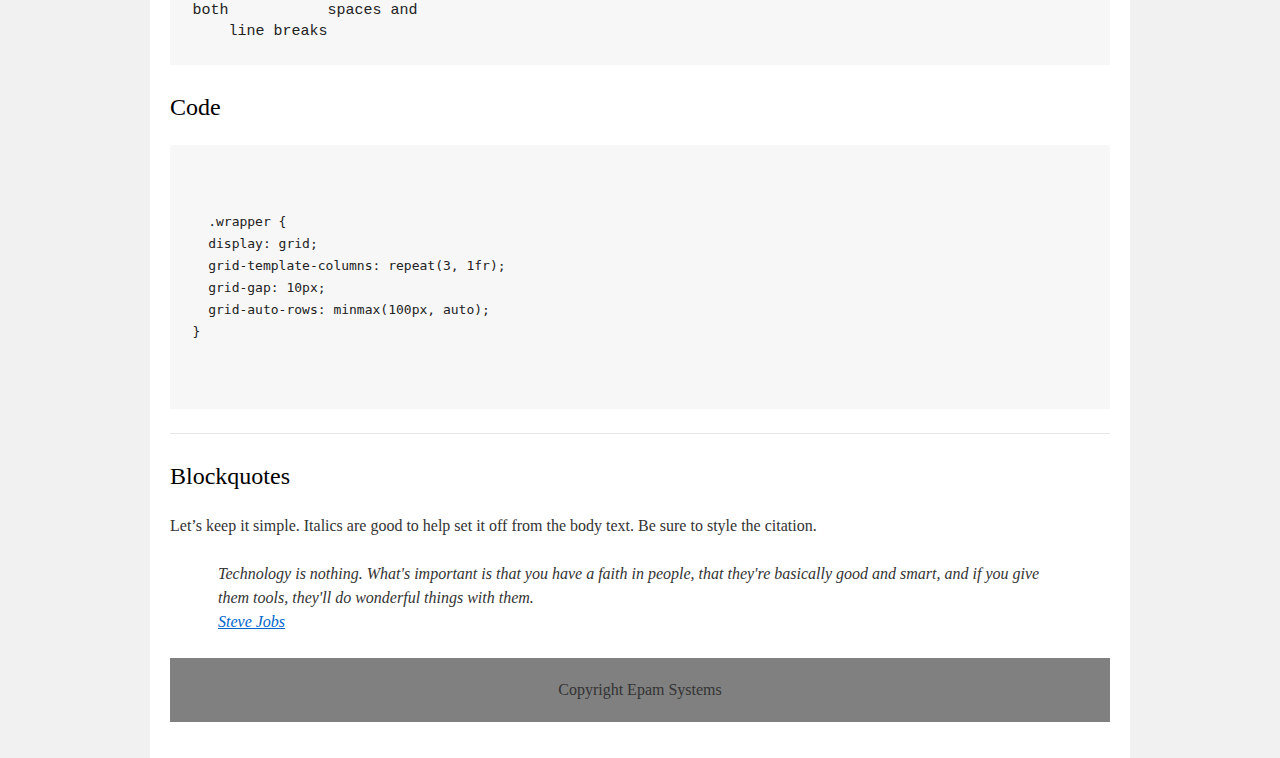
==== commit b27704f6: "Update index.html" ====
--- a/homework_01/index.html
+++ b/homework_01/index.html
@@ -15,13 +15,12 @@
           <!-- TODO: Content goes here -->
 <header> 
         <img src="EPAM_logo.svg" alt="">
-        <nav> 
-		<a href="#html">HTML</a>
-		<a href="#ol_list">List</a>
-		<a href="#table">Table</a>
-		<a href="#txt_form">Text formats</a>
-		<a href="#citation">Blockquotes</a>
-	</nav>
+         <nav> <a href="#html">HTML</a>
+			<a href="#ol_list">List</a>
+			<a href="#table">Table</a>
+			<a href="#txt_form">Text formats</a>
+			<a href="#citation">Blockquotes</a>
+		</nav>
 <hr>
 </header>
 <h1 id="html"><strong>HTML Elements</strong></h1>
@@ -118,8 +117,8 @@
 <br>
 <h3>Preformatted Text</h3>
 <pre>
-Text
-  in a pre element
+<b>Text</b>
+  in a <b>pre</b> element
     is displayed in a fixed-width
 font, and it preserves
 both           spaces and
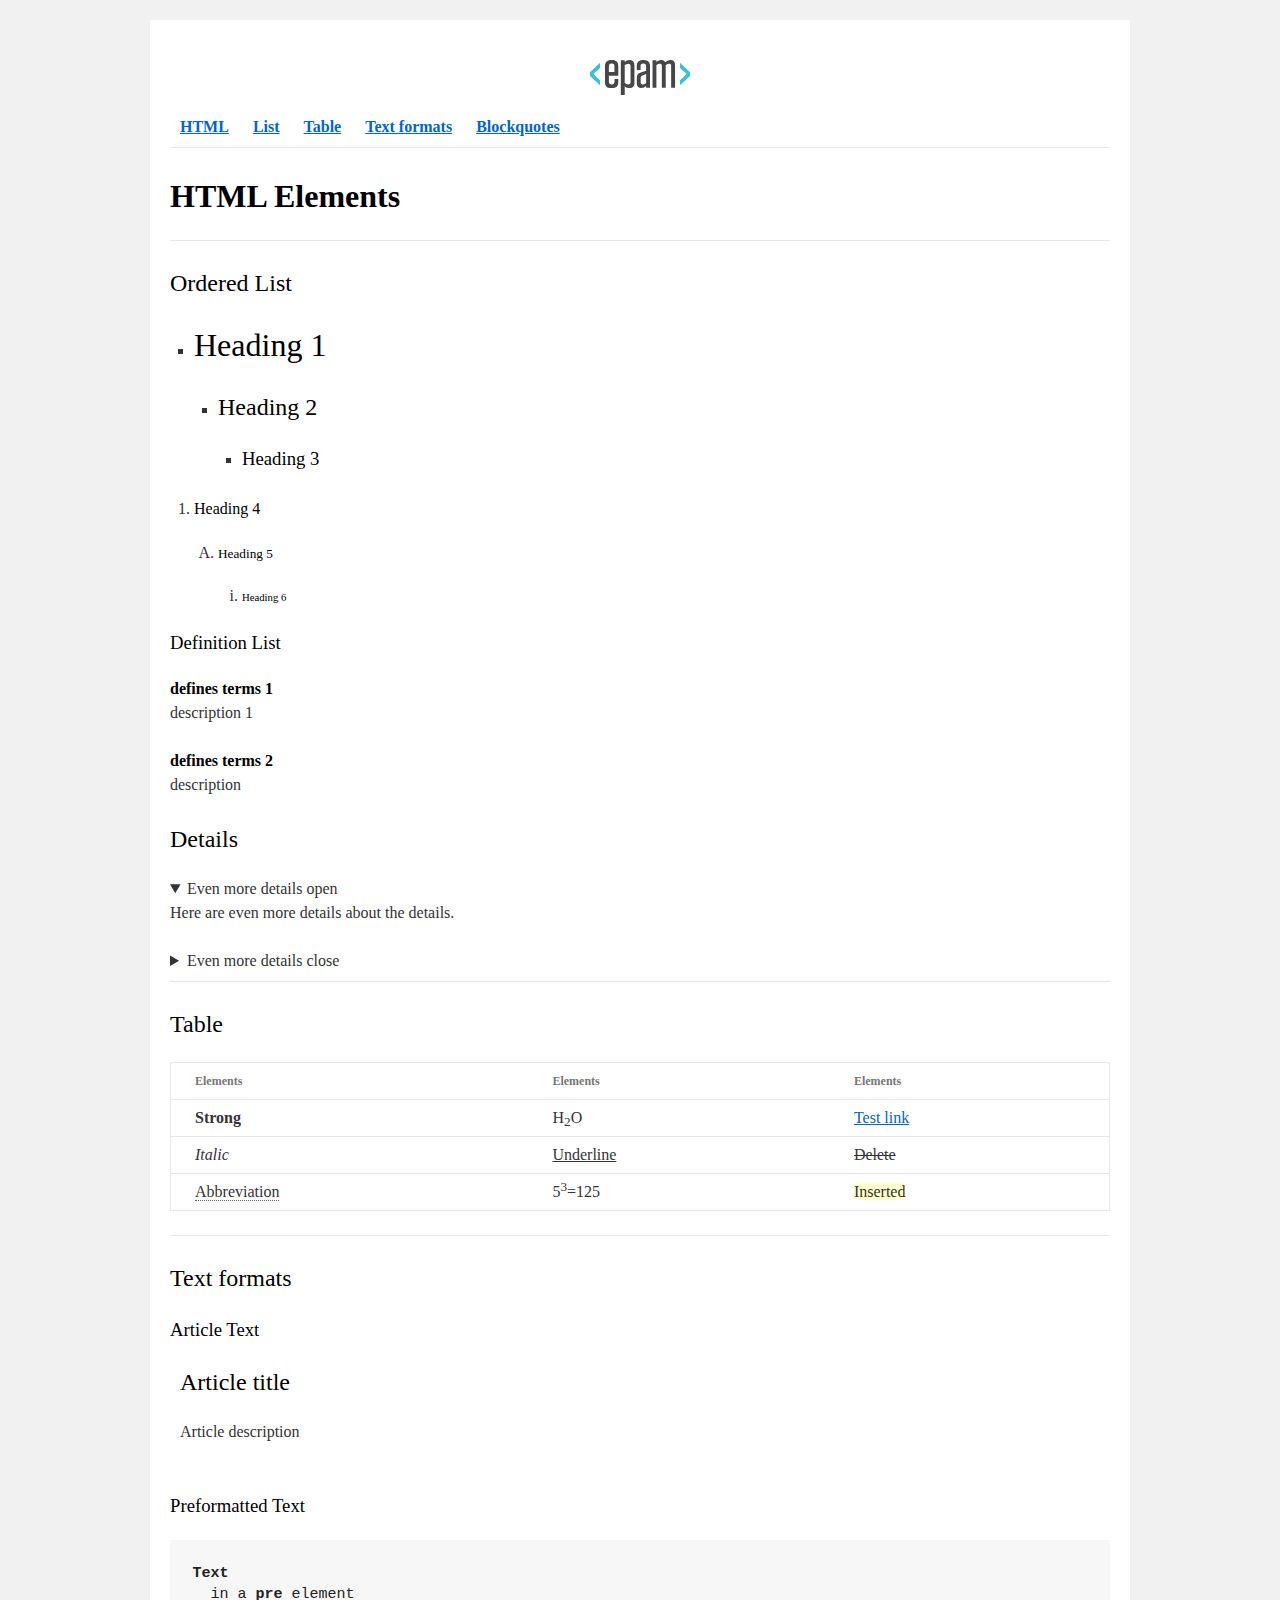
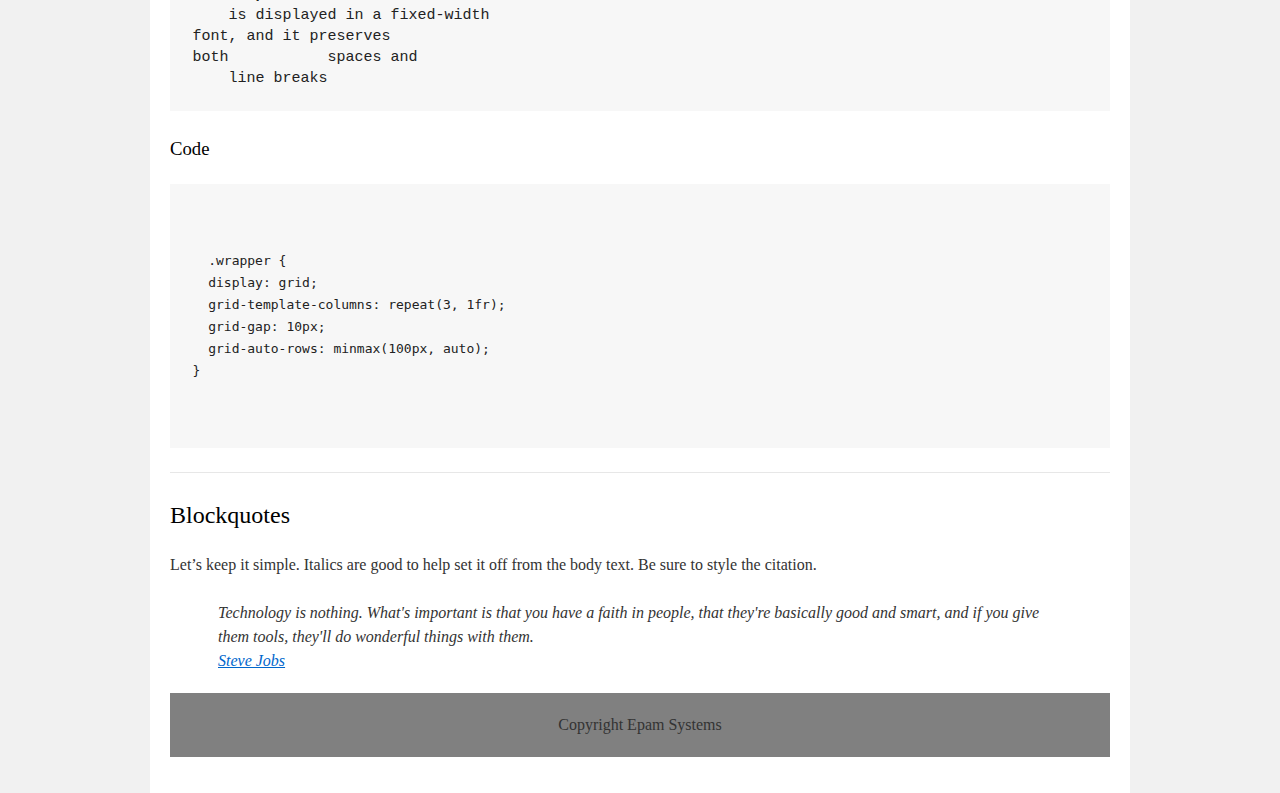
==== commit 12bd2d90: "correct some mistakes" ====
--- a/homework_01/index.html
+++ b/homework_01/index.html
@@ -12,17 +12,18 @@
     <div id="main">
       <div id="container">
         <div id="content" role="main">
-          <!-- TODO: Content goes here -->
+          
 <header> 
         <img src="EPAM_logo.svg" alt="">
-         <nav> <a href="#html">HTML</a>
-			<a href="#ol_list">List</a>
-			<a href="#table">Table</a>
-			<a href="#txt_form">Text formats</a>
-			<a href="#citation">Blockquotes</a>
+         <nav> <a href="#html"><b>HTML</b></a>
+			<a href="#ol_list"><b>List</b></a>
+			<a href="#table"><b>Table</b></a>
+			<a href="#txt_form"><b>Text formats</b></a>
+			<a href="#citation"><b>Blockquotes</b></a>
 		</nav>
 <hr>
 </header>
+<main>
 <h1 id="html"><strong>HTML Elements</strong></h1>
 
 <hr>
@@ -45,10 +46,10 @@
 <ol>
 	<li>
 		<h4>Heading 4</h4>
-		<ol type="A">
+		<ol>
 			<li>
 				<h5>Heading 5</h5>
-				<ol type="i">
+				<ol>
 					<li>
 						<h6>Heading 6</h6>
 					</li>
@@ -66,7 +67,7 @@
 		<dd>description </dd>
 </dl>
 <h2>Details</h2>
-<details>
+<details open='open'>
 	<summary>Even more details open</summary>
 	<p>Here are even more details about the details.</p>
 </details>
@@ -112,7 +113,7 @@
 	<h2>Article title</h2>
 	</article>
 	<article>
-		<h3><small>Article description</small></h3>
+		<p>Article description</p>
 	</article>
 <br>
 <h3>Preformatted Text</h3>
@@ -125,7 +126,7 @@
     line breaks
 </pre>
 
-<h2>Code</h2>
+<h3>Code</h3>
 <pre>
 <code>
  
@@ -144,14 +145,14 @@
 
 <p>Let’s keep it simple. Italics are good to help set it off from the body text. Be sure to style the citation.</p>
 <blockquote>
-<p>Technology is nothing. What's important is that you have a faith in people, that they're basically good and smart, and if you give them tools, they'll do wonderful things with them.
+Technology is nothing. What's important is that you have a faith in people, that they're basically good and smart, and if you give them tools, they'll do wonderful things with them.
 <br>
-<a href="https://en.wikipedia.org/wiki/Steve_Jobs">Steve Jobs</a></p>
+<a href="https://en.wikipedia.org/wiki/Steve_Jobs">Steve Jobs</a>
 </blockquote>
 
 
-<p hidden="">And here’s a bit of trailing text.</p>
-
+<p hidden>And here’s a bit of trailing text.</p>
+</main>
 <footer>Copyright Epam Systems</footer>
 
         </div>
@@ -160,4 +161,4 @@
   </div>
 </body>
 
-</html>
+</html>